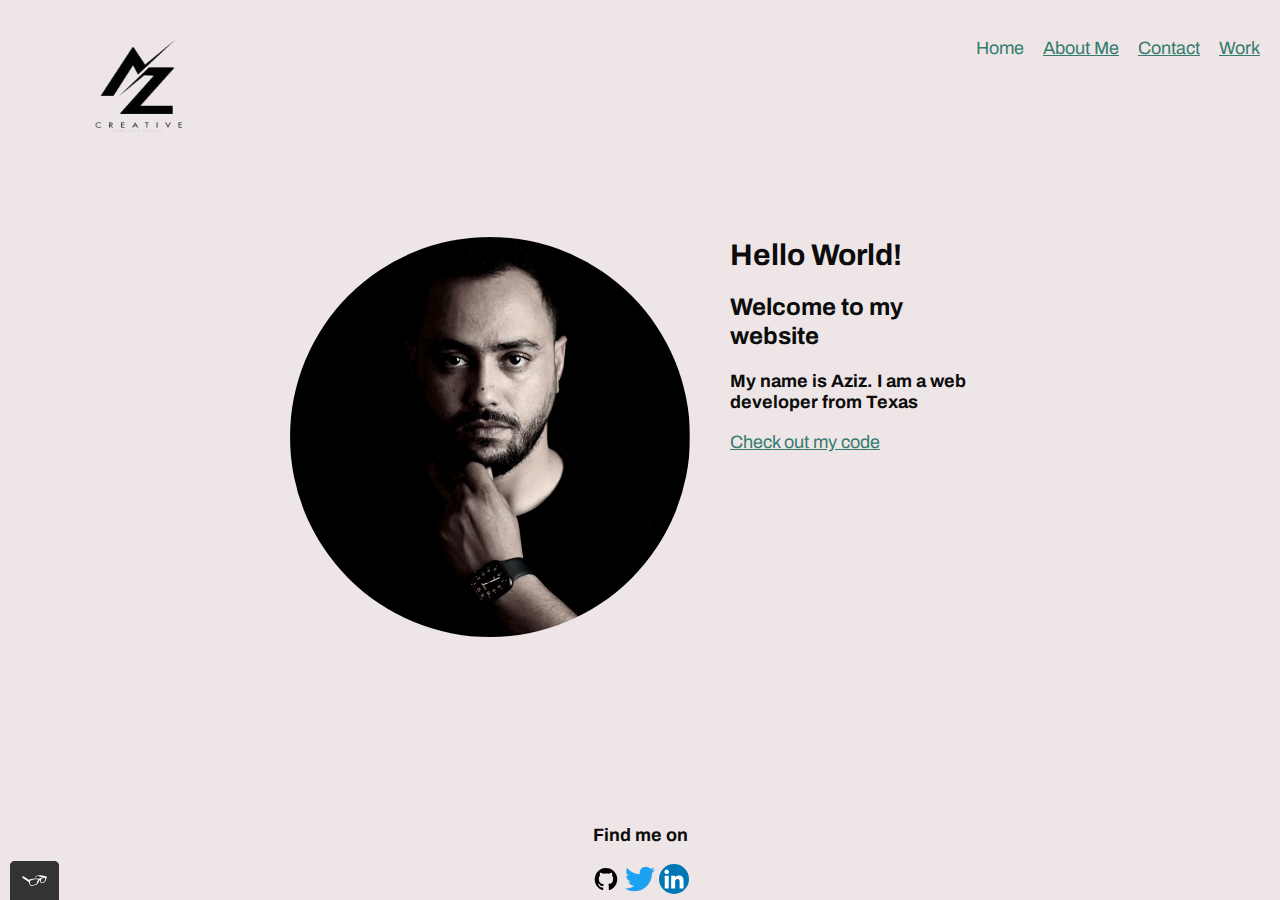
==== index.html @ f9452f16 "Initial commit" ====
<!DOCTYPE html>
<html lang="en">
<head>
    <meta charset="utf-8">
    <link rel="shortcut icon" href="img/favicon-16x16.png">
    <title>
        AZ-creative
    </title>
    <link href="https://fonts.googleapis.com/css2?family=Archivo:wght@100&display=swap" rel="stylesheet">
    <link rel="stylesheet" type="text/css" href="css/normalize.css">
    <link rel="stylesheet" type="text/css" href="css/style.production.css">
    <meta name="viewport" content="width=device-width, initial-scale=1">
</head>
<body>
    <header class="page-header">        
        <a class="my-logo" href="index.html" role="menuitem" class="navigation-list page-header__item">
            <img src="img/main-logo.png" alt="ASF logo" height="75%" width="75%" class="page-header__item">
        </a>
        <nav class="main-navigation page-header__item">
            <ul role="menubar" class="navigation-list">
                <li role="presentation">
                    <a href="index.html" role="menuitem" class="navigation-list__item navigation-list__item--active">Home</a>
                </li>
                <li role="presentation">
                    <a href="about.html" role="menuitem" class="navigation-list__item">About Me</a>
                </li>
                <li role="presentation">
                    <a href="contact.html" role="menuitem" class="navigation-list__item">Contact</a>
                </li>
                <li role="presentation"> 
                    <a href="work.html" role="menuitem" class="navigation-list__item">Work</a>
                </li>    
            </ul>
        </nav> 
    </header>
    <br>
   
    <main>
        <div class="profile">
            <img src="img/my-image.jpg" alt="my picture" height="400" width="400" class="profile__portrait">
            <h1 class="title_1">Hello World!</h1>
            <h2 class="sub-title_1">Welcome to my website</h2>
            <p class="profile__body">My name is Aziz. I am a <span>web</span> developer from Texas</p>
            <a class="link-to-my-code" href="#">Check out my code</a>
            <br><br><br>
        </div>

        <!-- <div class="buttons">
            <a href="#">Get the Link</a>
            <button type="button">Click here for more</button>
            <br><br>
            <a href="#">add to cart</a>
            <button type="button" class="secondary_button">Buy now</button>
        </div> -->

    </main>
    <br>
    <!-- <hr> -->
<footer class="page-footer">
        <p>Find me on</p>
        <div>
            <a href="https://pages.github.com/" target="_blank"><img src="img/github_icon.svg" alt="Github" width="30px" height="30px" class="github"></a>
            <a href="https://twitter.com/?lang=en" target="_blank"><img src="img/twitter_icon.svg" alt="Twitter" width="30px" height="30px" class="twitter"></a>
            <a href="https://www.linkedin.com/feed/" target="_blank"><img src="img/linkedin_icon.svg" alt="Linkedin" width="30px" height="30px" class="linkedin"></a>
        </div>
    </footer>
    <script src="js/tota11y.min.js"></script>
</body>
</html>
---- css/style.production.css ----
/*
* Prefixed by https://autoprefixer.github.io
* PostCSS: v8.4.14,
* Autoprefixer: v10.4.7
* Browsers: last 4 version
*/

:root {
  --main-color: #02328a;
  --secondary-color: rgba(0, 0, 0, 0.3);
  --bg-color: rgb(238, 230, 230);
  --link-color: #357b70;
  --visited-link-color: red;
  --active-link-color: blue;
  --button-bg-color: rgba(18, 80, 173, 0.76);
  --button-text-color: #fff;
  --button-border-color: rgba(0, 0, 0, 0.8);
  --secondary-button-bg-color: #a3a515;
  --secondary-button-text-color: #fcf9f9;
  --grid-item-color: #D3D3D3;
  }

body {
  font-family: 'Archivo', sans-serif;
  font-weight: 400;
  font-size: 18px;
  line-height: 1.2;
  color: #0c0c0c;
  background-color: var(--bg-color);
}

h1 {
  font-size: 30px;
  font-weight: 700;

}
h2 {
  font-size: 24px;
  font-weight: 700;
}

h3 {
  font-size: 18px;
  font-weight: 700;
}

a {
color: var(--link-color);
}

a:visited {
color: var(--primary-color);
}

a:hover, a:focus {
  text-decoration: none;
}

a:active {
  color: var(--active-link-color);
}

button {
  border: none;
  font-family: inherit;
  background-color:var(--button-bg-color);
  color: var(--button-text-color);
  text-decoration: none;
  padding: 10px;
  border-radius: 3px;
  border-bottom: 2px solid rgba(0, 0, 0, 0.80);
}  

button:hover, button:focus {
  cursor: pointer;
  opacity: 0.8;
}

.secondray_button {
  background-color: var(--secondary-button-bg-color);
  color: var(--button-text-color);
}  

.navigation-list__item--active {
  text-decoration: none;
}
/* If you remove want the menu underlign */
/* .navigation-list__item {
  text-decoration: none;
} */

.profile {
  min-width: 360px;
  max-width: 1200px;
}

.profile {
  max-width: 700px;
  margin: 0 auto;
}

.profile__portrait{
  float: left;
  width: 400px;
  max-width: 500px;
  margin-right: 40px;
  border-radius: 50%;
}
.buttons {
  text-decoration: none;
}
.page-footer {
  clear: both;
}
.my__image {
  width: 400px;
}
* {
  -webkit-box-sizing: border-box;
          box-sizing: border-box;
}
.page-footer {
  clear: both;
  display: -webkit-box;
  display: -ms-flexbox;
  display: flex;
  -webkit-box-orient: vertical;
  -webkit-box-direction: normal;
      -ms-flex-direction: column;
          flex-direction: column;
  text-align: center;
}
.page-header {
  display: -webkit-box;
  display: -ms-flexbox;
  display: flex;
  width: 100%;
  padding: 20px;
}
.page-header__item {
  -webkit-box-flex: 0;
      -ms-flex: 0 1 200px;
          flex: 0 1 200px;
}
.page-header__item:last-child {
  -webkit-box-flex: 1;
      -ms-flex-positive: 1;
          flex-grow: 1;
  text-align: right;
}
.navigation-list {
  list-style-type: none;
}
.navigation-list li {
  display: inline-block;
  margin-left: 15px;
}
.grid {
  display: -ms-grid;
  display: grid;
}
.grid__item {
  background-color: var(--grid-item-color);
}
.grid {
  display: -ms-grid;
  display: grid;
  -ms-grid-columns: 1fr 20px 1fr 20px 1fr;
  grid-template-columns: 1fr 1fr 1fr;
  grid-gap: 20px;
}
.grid__item:last-child {
  -ms-grid-column: 3;
      grid-column-start: 3;
  -ms-grid-column-span: 0;
  grid-column-end: 3;
  -ms-grid-row: 1;
      grid-row-start: 1;
  -ms-grid-row-span: 2;
  grid-row-end: 3;
}
/* .grid__item:last-child {
grid-column: 3 / 3;
grid-row: 1 / 3;
} */
@media all and (max-width: 500px) {
  .grid {
    -ms-grid-columns: 1fr;
    grid-template-columns: 1fr;
  }
}
@media all and (min-width: 500px) and (max-width: 750px){
  .grid {
    -ms-grid-columns: 1fr 20px 1fr;
    grid-template-columns: 1fr 1fr;
  }
}
@media all and (max-width: 750px) {
  .grid {
    grid-gap: 10px;
  }
  .grid__item:last-child {
    grid-column: auto / auto;
    grid-row: auto / auto;
  }
  h1 {
    font-size: 22px;
  }
}
.button, button {
  /* overwrites browser defaults */
  /* resets the border */
  border: none;
  display: inline-block;
  /* takes the font from the outer container */
  font-family: inherit;
  /* style button */
  background-color: #02328a;
  color: white;
  text-decoration: none;
  padding: 10px;
  border-radius: 3px;
  /* width of the border, type, color */
  border-bottom: 2px solid rgba(0, 0, 0, 0.3);
  -webkit-transition: 0.2s opacity;
  -o-transition: 0.2s opacity;
  transition: 0.2s opacity;
}
  button:hover,
  button:focus,
  .button:hover,
  .button:focus {
/* lets the mouse appear as a hand when hovering over the button */
   cursor: pointer;
/* reduces the opacity of the button to 80% */
   opacity: 0.8;
}
.about {
text-align: center;
}
.my-list {
  list-style: none;
}
.about {
  display: -webkit-box;
  display: -ms-flexbox;
  display: flex;
  -webkit-box-orient: vertical;
  -webkit-box-direction: normal;
      -ms-flex-direction: column;
          flex-direction: column;
  -webkit-box-align: center;
      -ms-flex-align: center;
          align-items: center;
  -webkit-box-pack: center;
      -ms-flex-pack: center;
          justify-content: center;
  text-align: center;
  height: 30%; 
}
p {
  font-weight: bold;
}

.my-list{
      font-weight: bold;
    
}
@-webkit-keyframes color-change {
  0% {
    fill: #edc655;
  }
  50% {
    fill: #fcffad;
  }
  100% {
    fill: #f76414;
  }
}
@keyframes color-change {
  0% {
    fill: #edc655;
  }
  50% {
    fill: #fcffad;
  }
  100% {
    fill: #f76414;
  }
}
.sun {
  -webkit-animation: 4s color-change infinite alternate linear;
          animation: 4s color-change infinite alternate linear;
}
@-webkit-keyframes cloud-move {
  from {
    -webkit-transform: translate(0, 50px);
            transform: translate(0, 50px);
  }
  to {
    -webkit-transform: translate(200px, 50px);
            transform: translate(200px, 50px);
  }
}
@keyframes cloud-move {
  from {
    -webkit-transform: translate(0, 50px);
            transform: translate(0, 50px);
  }
  to {
    -webkit-transform: translate(200px, 50px);
            transform: translate(200px, 50px);
  }
}
.cloud-front {
  -webkit-animation: 10s cloud-move infinite alternate linear;
          animation: 10s cloud-move infinite alternate linear;
}
@-webkit-keyframes cloud-move-reverse {
  from {
    -webkit-transform: translate(446px, 48px);
            transform: translate(446px, 48px);
  }
  to {
    -webkit-transform: translate(100px, 48px);
            transform: translate(100px, 48px);
  }
}
@keyframes cloud-move-reverse {
  from {
    -webkit-transform: translate(446px, 48px);
            transform: translate(446px, 48px);
  }
  to {
    -webkit-transform: translate(100px, 48px);
            transform: translate(100px, 48px);
  }
}
.cloud-back {
  -webkit-animation: 30s cloud-move-reverse infinite alternate linear;
          animation: 30s cloud-move-reverse infinite alternate linear;
}
.navigation-list__item:hover {
  border-bottom: 2px solid rgb(12, 12, 12); /* change the color of the underline as desired */
  padding-bottom: 5px; /* adjust the distance between the text and the underline as desired */
}
.navigation-list__item--active {
  border-bottom: none;
}
.contact-info{
  font-weight: bold;
  text-align: center
}
.send-message{
  font-weight: bold;
  text-align: center;
  -webkit-box-pack:justify;
      -ms-flex-pack:justify;
          justify-content:space-between
}
.my-logo:hover {
  opacity: 0.8;
}
.page-footer {
  position: absolute;
  bottom: 0;
  width: 100%; 
}
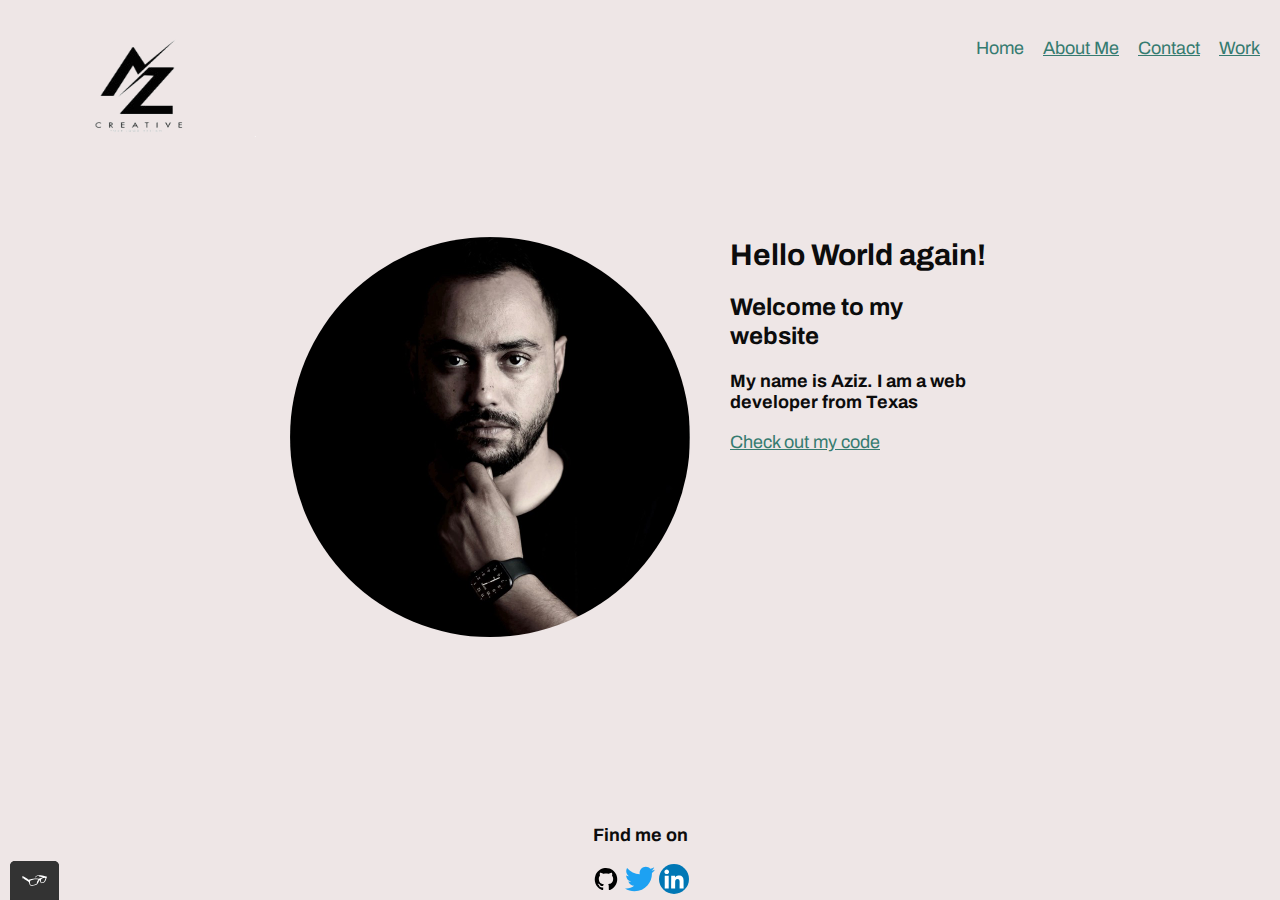
==== commit b86180e3: "Title  name change index.html" ====
--- a/index.html
+++ b/index.html
@@ -38,7 +38,7 @@
     <main>
         <div class="profile">
             <img src="img/my-image.jpg" alt="my picture" height="400" width="400" class="profile__portrait">
-            <h1 class="title_1">Hello World!</h1>
+            <h1 class="title_1">Hello World again!</h1>
             <h2 class="sub-title_1">Welcome to my website</h2>
             <p class="profile__body">My name is Aziz. I am a <span>web</span> developer from Texas</p>
             <a class="link-to-my-code" href="#">Check out my code</a>
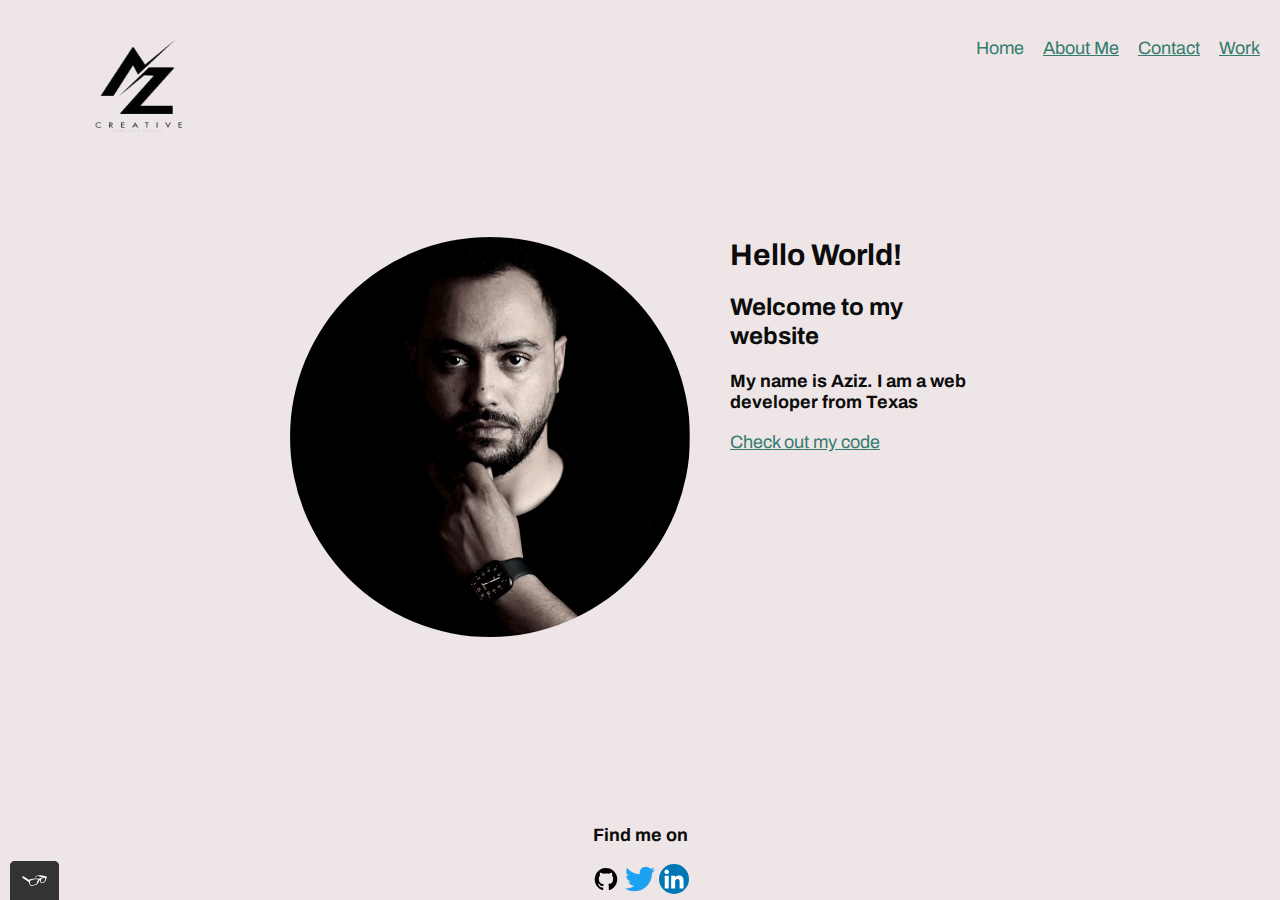
==== commit 0560b17b: "Revert "Title  name change index.html"" ====
--- a/index.html
+++ b/index.html
@@ -38,7 +38,7 @@
     <main>
         <div class="profile">
             <img src="img/my-image.jpg" alt="my picture" height="400" width="400" class="profile__portrait">
-            <h1 class="title_1">Hello World again!</h1>
+            <h1 class="title_1">Hello World!</h1>
             <h2 class="sub-title_1">Welcome to my website</h2>
             <p class="profile__body">My name is Aziz. I am a <span>web</span> developer from Texas</p>
             <a class="link-to-my-code" href="#">Check out my code</a>
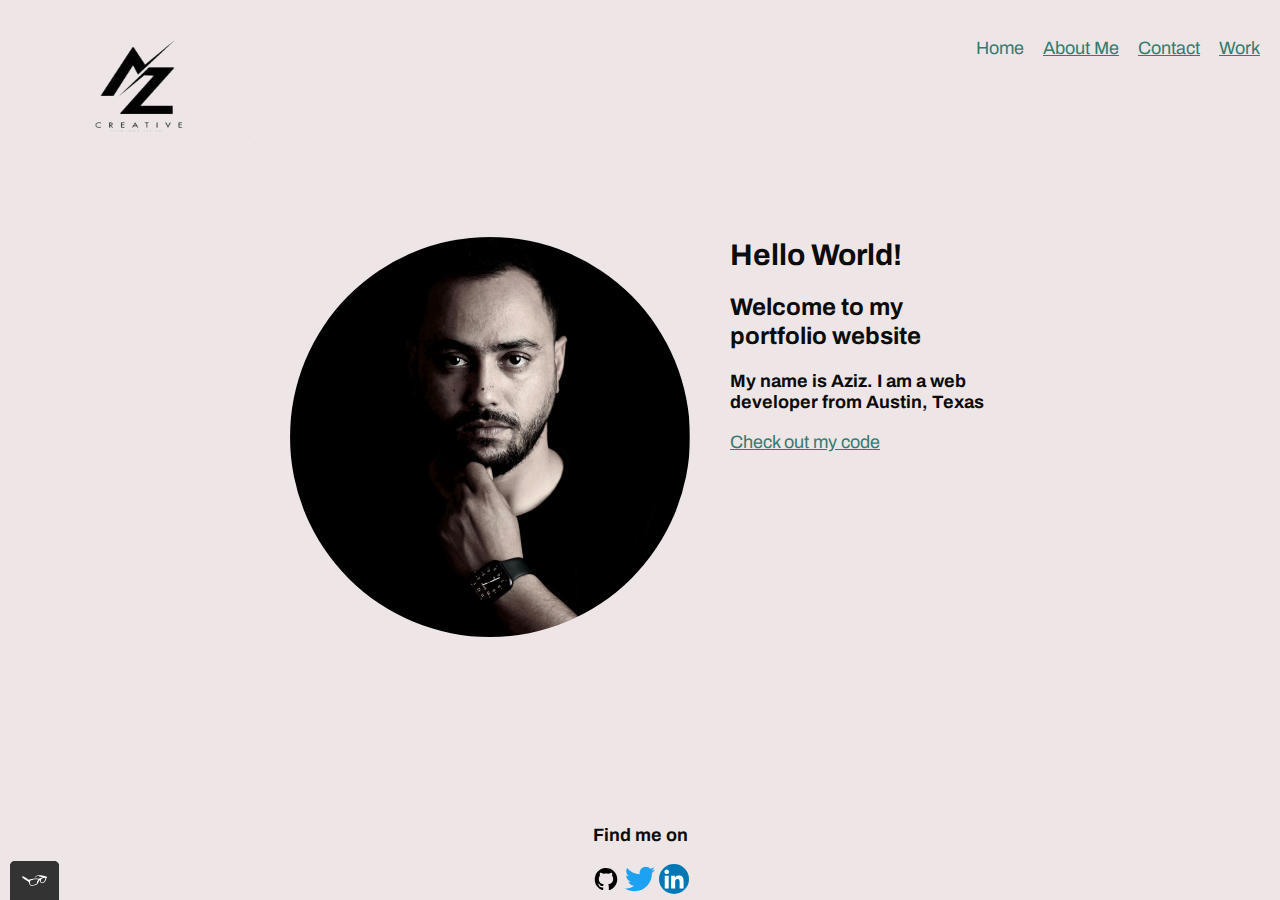
==== commit 7c83c32b: "fixed the paragraph" ====
--- a/index.html
+++ b/index.html
@@ -39,8 +39,8 @@
         <div class="profile">
             <img src="img/my-image.jpg" alt="my picture" height="400" width="400" class="profile__portrait">
             <h1 class="title_1">Hello World!</h1>
-            <h2 class="sub-title_1">Welcome to my website</h2>
-            <p class="profile__body">My name is Aziz. I am a <span>web</span> developer from Texas</p>
+            <h2 class="sub-title_1">Welcome to my portfolio website</h2>
+            <p class="profile__body">My name is Aziz. I am a <span>web</span> developer from Austin, Texas</p>
             <a class="link-to-my-code" href="#">Check out my code</a>
             <br><br><br>
         </div>
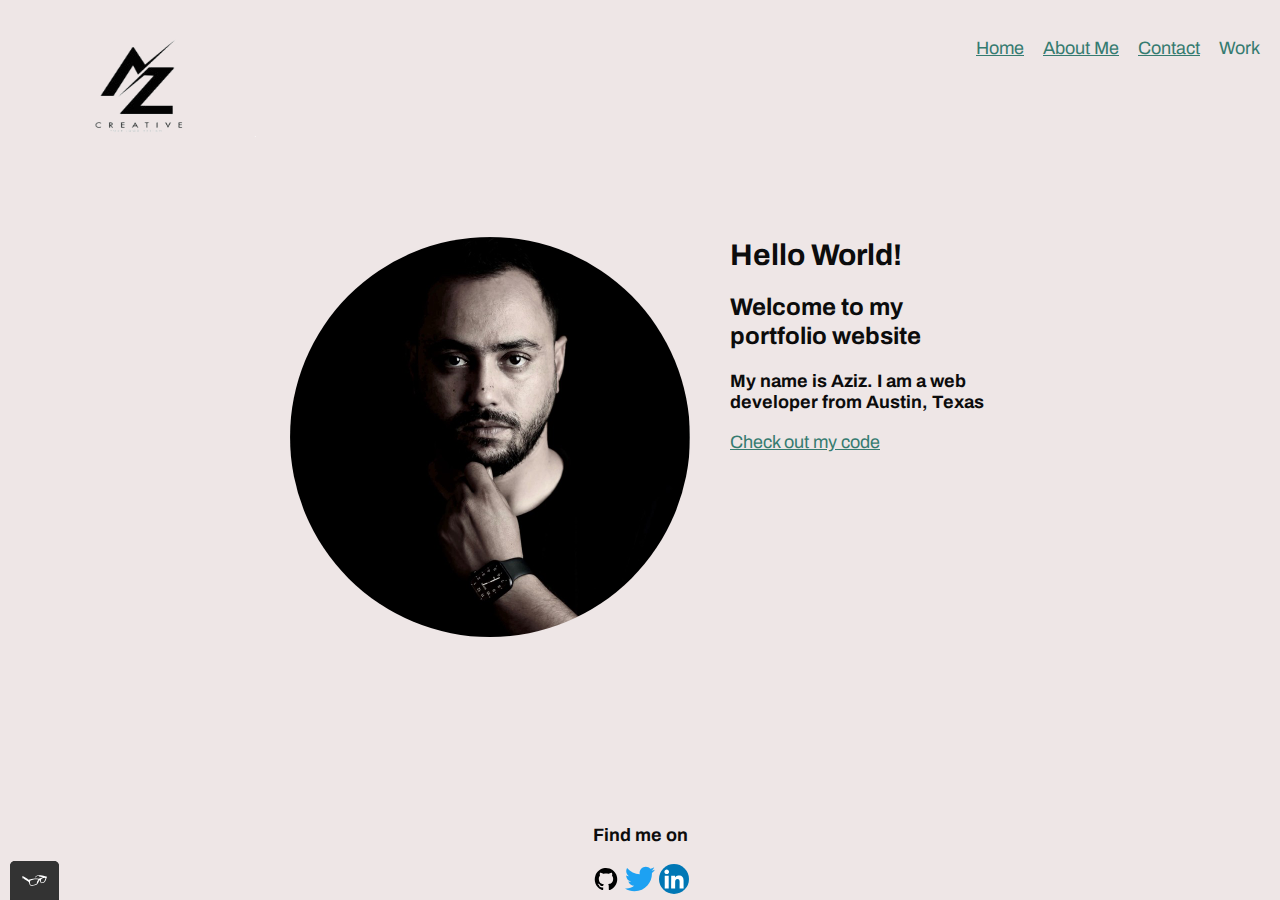
==== commit 6dbe75e1: "New file name index only" ====
--- a/index.html
+++ b/index.html
@@ -13,22 +13,22 @@
 </head>
 <body>
     <header class="page-header">        
-        <a class="my-logo" href="index.html" role="menuitem" class="navigation-list page-header__item">
+        <a class="my-logo" href="index Aziz Lyazami.html" role="menuitem">
             <img src="img/main-logo.png" alt="ASF logo" height="75%" width="75%" class="page-header__item">
         </a>
         <nav class="main-navigation page-header__item">
             <ul role="menubar" class="navigation-list">
                 <li role="presentation">
-                    <a href="index.html" role="menuitem" class="navigation-list__item navigation-list__item--active">Home</a>
+                    <a href="index Aziz Lyazami.html" role="menuitem" class="navigation-list__item">Home</a>
                 </li>
                 <li role="presentation">
-                    <a href="about.html" role="menuitem" class="navigation-list__item">About Me</a>
+                    <a href="about Aziz Lyazami.html" role="menuitem" class="navigation-list__item">About Me</a>
                 </li>
                 <li role="presentation">
-                    <a href="contact.html" role="menuitem" class="navigation-list__item">Contact</a>
+                    <a href="contact Aziz Lyazami.html" role="menuitem" class="navigation-list__item">Contact</a>
                 </li>
                 <li role="presentation"> 
-                    <a href="work.html" role="menuitem" class="navigation-list__item">Work</a>
+                    <a href="work Aziz Lyazami.html" role="menuitem" class="navigation-list__item navigation-list__item--active">Work</a>
                 </li>    
             </ul>
         </nav> 
